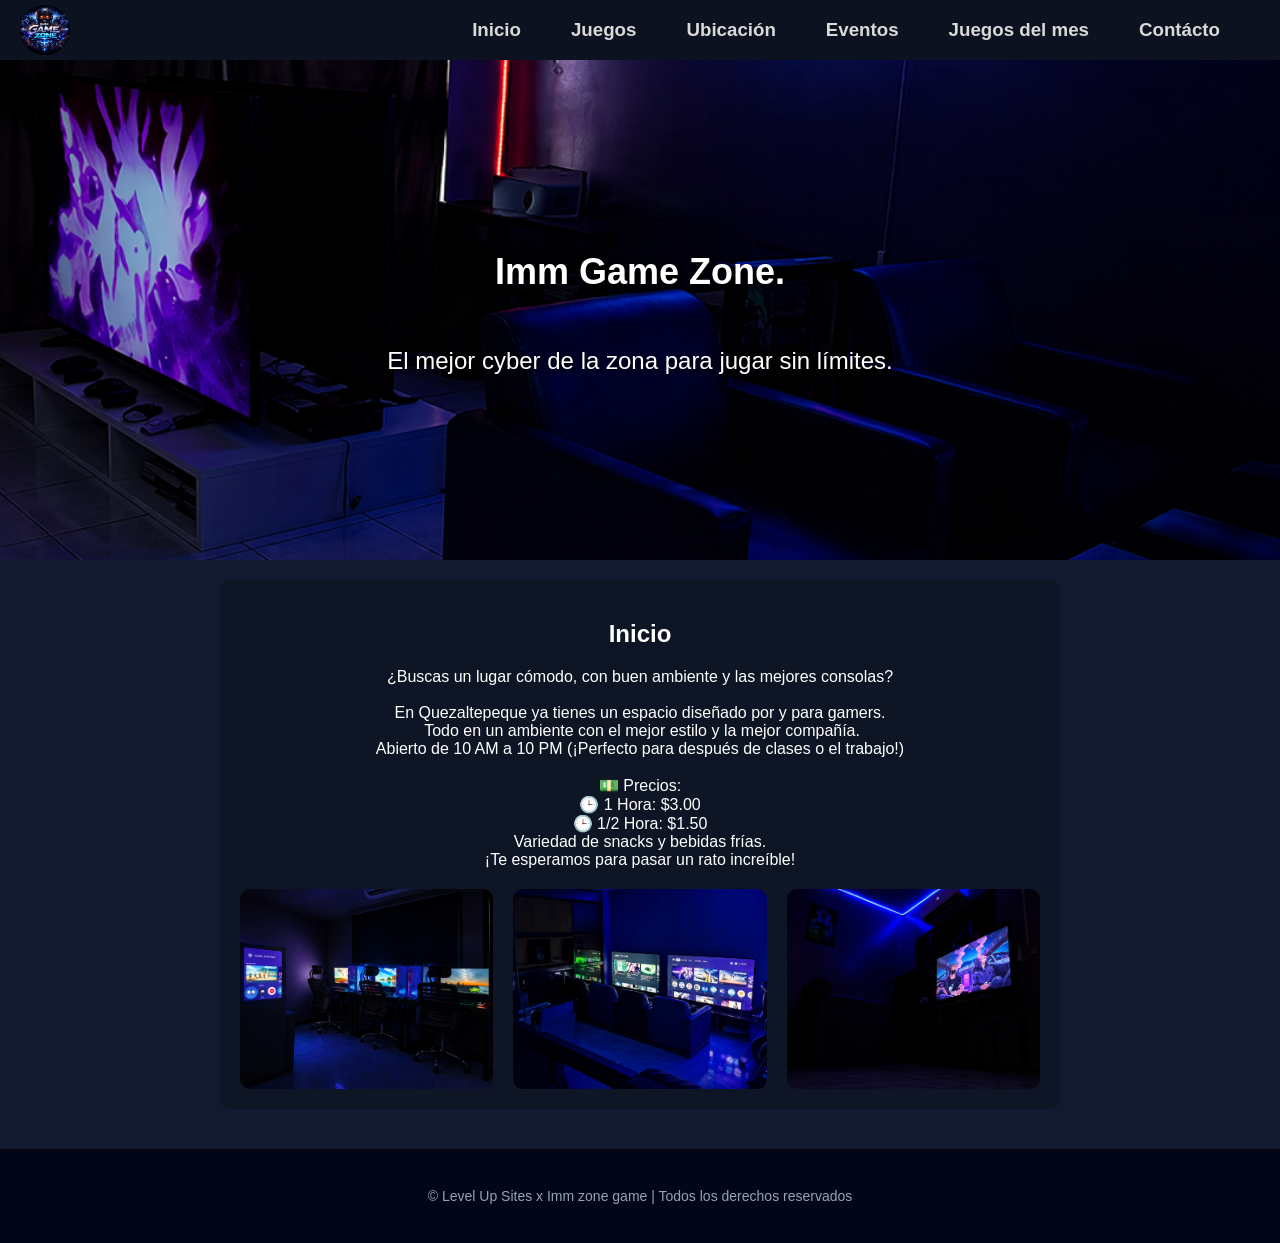
==== index.html @ 9e5a362e "git init" ====
<!DOCTYPE html>
<html lang="en">
<head>
  <meta charset="UTF-8">
  <meta name="viewport" content="width=device-width, initial-scale=1.0">
  <title>Imm game zone</title>
  <link rel="stylesheet" href="style.css">
  <link rel="stylesheet" href="index.js">
  <meta name="description" content="IMM ZONE GAME, el mejor cyber de Quezaltepeque.">

   
    <meta property="og:title" content="IMM ZONE GAME">
    <meta property="og:description" content="IMM ZONE GAME, el mejor cyber de Quezaltepeque.">
    <meta property="og:image" content="https://encrypted-tbn0.gstatic.com/images?q=tbn:ANd9GcR7etiRz93SyvO2CNYMjA_SgQq4_r5ufR9cUQ&s">
    <meta property="og:url" content="https://williamhenryeguizabal-cell.github.io/Imm_zone_game.github.io/">
    <meta property="og:type" content="website">
</head>

<body>
  <header>
    <div class="container-logo"><img src="logo.png" alt="logo" class="logo"></div>
    <div class="container-menu">
      <a href="index.html" class="paginas"><h3>Inicio</h3></a>
      <a href="juegos.html" class="paginas"><h3>Juegos</h3></a>
      <a href="ubicación.html" class="paginas"><h3>Ubicación</h3></a>
      <a href="eventos.html" class="paginas"><h3>Eventos</h3></a>
      <a href="juegos-del-mes.html" class="paginas"><h3>Juegos del mes</h3></a>
      <a href="contactos.html" class="paginas"><h3>Contácto</h3></a>
    </div>
      <!-- <div class="container-buscador">
        <svg xmlns="http://www.w3.org/2000/svg" fill="none" viewBox="0 0 24 24" stroke-width="1.5" stroke="currentColor" class="size-6">
  <path stroke-linecap="round" stroke-linejoin="round" d="m21 21-5.197-5.197m0 0A7.5 7.5 0 1 0 5.196 5.196a7.5 7.5 0 0 0 10.607 10.607Z" />
</svg>


        <input type="text" placeholder="Buscar...">
      </div>
      <svg xmlns="http://www.w3.org/2000/svg" fill="none" viewBox="0 0 24 24" stroke-width="1.5" stroke="currentColor" class="size-6">
  <path stroke-linecap="round" stroke-linejoin="round" d="M6 18 18 6M6 6l12 12" />
</svg>

    </div> -->
  </header>
  <section class="titulo"> <h1>Imm Game Zone.</h1> <p>El mejor cyber de la zona para jugar sin límites.</p></section>

  <section class="inicio"> <h2>Inicio</h2> <p>¿Buscas un lugar cómodo, con buen ambiente y las mejores consolas? <br> <br> En Quezaltepeque ya tienes un espacio diseñado por y para gamers. <br>
​ Todo en un ambiente con el mejor estilo y la mejor compañía. <br>
​Abierto de 10 AM a 10 PM (¡Perfecto para después de clases o el trabajo!) <br> <br>
​
​💵 Precios: <br>
🕒 1 Hora: $3.00 <br>
🕒 1/2 Hora: $1.50 <br>
​
​Variedad de snacks y bebidas frías. <br>
​¡Te esperamos para pasar un rato increíble! </p>
<div class="galeria">
    <img src="galeria-1.png">
    <img src="galeria-2.png">
    <img src="galeria-3.png">
  </div>


</section>
<footer>
    <p>© Level Up Sites x Imm zone game | Todos los derechos reservados</p>
</footer>

  
</body>
</html>
---- style.css ----
body,html {
    font-family: Arial, sans-serif;
    background-color: #111a2e;
    margin: 0;
    padding: 0;
    
    color: #fff;


}

header {
    display: flex;
    justify-content: space-between;
    padding: 20px;
    background-color: #0c121f;
    
    height: 20px;
    color: #000000;

}  
.container-logo {
    display: flex;
    align-items: center;
    gap: 10px;
    position: relative;
    

}

.logo { 
    width: 50px;
    height: auto;
    border-radius: 100%;
}
.container-menu {
    display: flex;
    align-items: center;
    gap: 50px;
    padding: 0 40px;
    color: #dad9d9;

}   
.titulo {
    font-size: 24px;
    color: #000000;
    margin: 0;
    background-image: url('imagen-titulo.png');
    background-size: cover;
    background-position: center;
     height: 500px;
    display: flex;
    flex-direction: column;
    justify-content: center;
    align-items: center;
    color: rgb(255, 255, 255);
    text-shadow: 2px 2px 5px black;
    
}

.paginas {
    color: inherit;
    text-decoration: none;
    
}
.paginas:hover {
    color: #797979;
    
}
 
.inicio { padding: 20px;
    border-radius: 10px;
    max-width: 800px;
    margin: 20px auto;
    text-align: center;
    background-color: #0e1524;
}

.galeria {
            display: flex;
            justify-content: center;
            gap: 20px;
            margin-top: 20px;
        }

        .galeria img {
            flex: 1;              
            max-width: 33.33%; 
            height: 200px;
            object-fit: cover;
            border-radius: 10px;
        }

        .galeria img:hover {
            transform: scale(1.1);
            transition: 0.3s;
        }
 
footer {
            margin-top: 40px;
            padding: 25px;
            background-color: #020617;
            font-size: 14px;
            color: #94a3b8;
            text-align: center;
            
        }        

#mapa {
    height: 400px;
    width: 400px;
    margin: 50px;

    

}        
.info-ubicación { 
    background-color: #020617;
    padding: 20px;
    border-radius: 10px;
    max-width: 700px;
    margin: 20px auto;
    text-align: center;
    position: absolute;
    bottom: 277px;
    right: 55px;





}
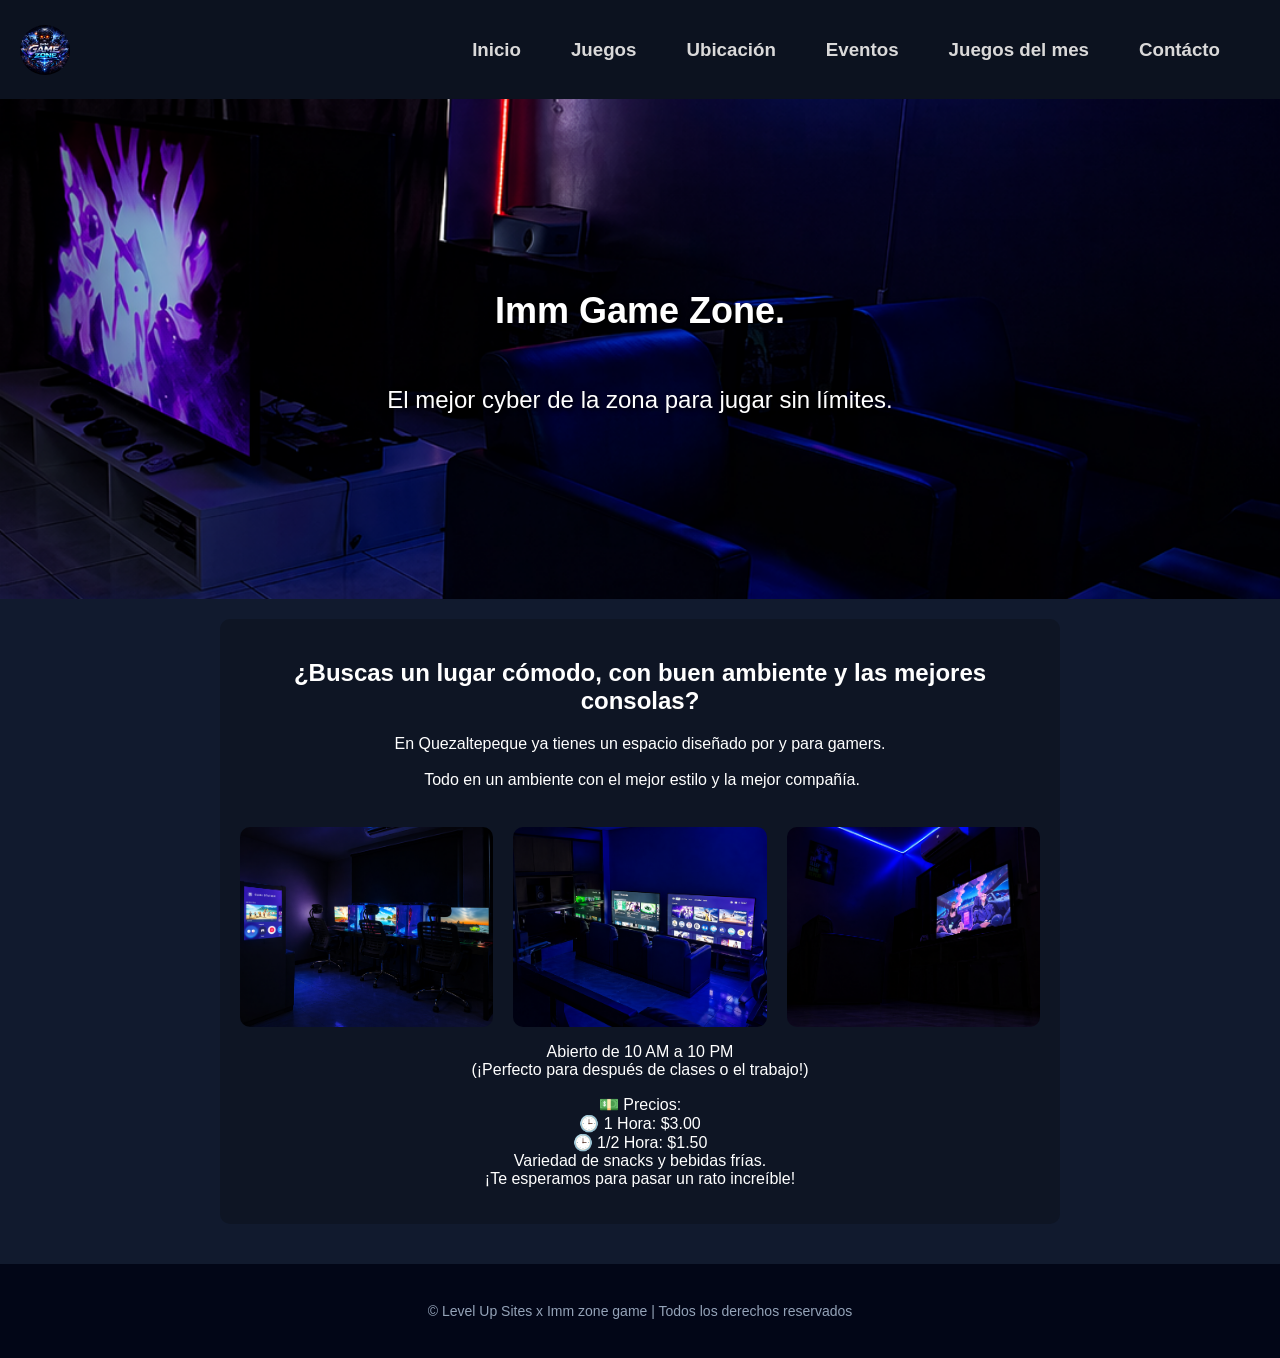
==== commit e03f5e96: "update mobil" ====
--- a/index.html
+++ b/index.html
@@ -5,7 +5,7 @@
   <meta name="viewport" content="width=device-width, initial-scale=1.0">
   <title>Imm game zone</title>
   <link rel="stylesheet" href="style.css">
-  <link rel="stylesheet" href="index.js">
+  <script src="index.js"></script>
   <meta name="description" content="IMM ZONE GAME, el mejor cyber de Quezaltepeque.">
 
    
@@ -19,7 +19,10 @@
 <body>
   <header>
     <div class="container-logo"><img src="logo.png" alt="logo" class="logo"></div>
-    <div class="container-menu">
+    <div class="container-icon-menu" onclick="toggleMenu()" id="icon">
+  ☰
+</div>
+    <div class="container-menu" id="menu">
       <a href="index.html" class="paginas"><h3>Inicio</h3></a>
       <a href="juegos.html" class="paginas"><h3>Juegos</h3></a>
       <a href="ubicación.html" class="paginas"><h3>Ubicación</h3></a>
@@ -27,37 +30,32 @@
       <a href="juegos-del-mes.html" class="paginas"><h3>Juegos del mes</h3></a>
       <a href="contactos.html" class="paginas"><h3>Contácto</h3></a>
     </div>
-      <!-- <div class="container-buscador">
-        <svg xmlns="http://www.w3.org/2000/svg" fill="none" viewBox="0 0 24 24" stroke-width="1.5" stroke="currentColor" class="size-6">
-  <path stroke-linecap="round" stroke-linejoin="round" d="m21 21-5.197-5.197m0 0A7.5 7.5 0 1 0 5.196 5.196a7.5 7.5 0 0 0 10.607 10.607Z" />
-</svg>
+    
+      
+  </header>
+<div id="overlay" class="overlay" onclick="closeMenu()"></div>
 
 
-        <input type="text" placeholder="Buscar...">
-      </div>
-      <svg xmlns="http://www.w3.org/2000/svg" fill="none" viewBox="0 0 24 24" stroke-width="1.5" stroke="currentColor" class="size-6">
-  <path stroke-linecap="round" stroke-linejoin="round" d="M6 18 18 6M6 6l12 12" />
-</svg>
 
-    </div> -->
-  </header>
   <section class="titulo"> <h1>Imm Game Zone.</h1> <p>El mejor cyber de la zona para jugar sin límites.</p></section>
 
-  <section class="inicio"> <h2>Inicio</h2> <p>¿Buscas un lugar cómodo, con buen ambiente y las mejores consolas? <br> <br> En Quezaltepeque ya tienes un espacio diseñado por y para gamers. <br>
+  <section class="inicio"> <h2>¿Buscas un lugar cómodo, con buen ambiente y las mejores consolas? </h2> <p> En Quezaltepeque ya tienes un espacio diseñado por y para gamers. <br> <br>
 ​ Todo en un ambiente con el mejor estilo y la mejor compañía. <br>
-​Abierto de 10 AM a 10 PM (¡Perfecto para después de clases o el trabajo!) <br> <br>
+
 ​
-​💵 Precios: <br>
-🕒 1 Hora: $3.00 <br>
-🕒 1/2 Hora: $1.50 <br>
 ​
-​Variedad de snacks y bebidas frías. <br>
-​¡Te esperamos para pasar un rato increíble! </p>
 <div class="galeria">
     <img src="galeria-1.png">
     <img src="galeria-2.png">
     <img src="galeria-3.png">
   </div>
+  <p>​Abierto de 10 AM a 10 PM <br>(¡Perfecto para después de clases o el trabajo!) </p>
+  <p>💵 Precios: <br>
+🕒 1 Hora: $3.00 <br>
+🕒 1/2 Hora: $1.50 <br>
+​
+​Variedad de snacks y bebidas frías. <br>
+​¡Te esperamos para pasar un rato increíble! </p></p>
 
 
 </section>
@@ -65,6 +63,31 @@
     <p>© Level Up Sites x Imm zone game | Todos los derechos reservados</p>
 </footer>
 
-  
+<script>
+function toggleMenu() {
+  const menu = document.getElementById("menu");
+  const icon = document.getElementById("icon");
+  const overlay = document.getElementById("overlay");
+
+  menu.classList.toggle("active");
+  overlay.classList.toggle("active");
+
+  if (menu.classList.contains("active")) {
+    icon.innerHTML = "✖";
+  } else {
+    icon.innerHTML = "☰";
+  }
+}
+
+function closeMenu() {
+  const menu = document.getElementById("menu");
+  const icon = document.getElementById("icon");
+  const overlay = document.getElementById("overlay");
+
+  menu.classList.remove("active");
+  overlay.classList.remove("active");
+  icon.innerHTML = "☰";
+}
+</script>
 </body>
 </html>
--- a/style.css
+++ b/style.css
@@ -15,7 +15,7 @@
     padding: 20px;
     background-color: #0c121f;
     
-    height: 20px;
+    
     color: #000000;
 
 }  
@@ -40,7 +40,17 @@
     padding: 0 40px;
     color: #dad9d9;
 
+
 }   
+
+.container-icon-menu {
+    display: none;
+    font-size: 30px;
+    cursor: pointer;
+
+
+
+}
 .titulo {
     font-size: 24px;
     color: #000000;
@@ -55,6 +65,7 @@
     align-items: center;
     color: rgb(255, 255, 255);
     text-shadow: 2px 2px 5px black;
+    text-align: center;
     
 }
 
@@ -95,6 +106,7 @@
             transform: scale(1.1);
             transition: 0.3s;
         }
+
  
 footer {
             margin-top: 40px;
@@ -106,27 +118,117 @@
             
         }        
 
+
+
 #mapa {
-    height: 400px;
-    width: 400px;
-    margin: 50px;
-
-    
-
-}        
-.info-ubicación { 
-    background-color: #020617;
-    padding: 20px;
-    border-radius: 10px;
-    max-width: 700px;
+  
+  height: 400px;
+  margin: 20px ;
+     padding: 20px;
+    border-radius: 10px;
+    max-width: 800px;
+    margin: 20px auto;
+    
+}
+
+.info-ubicación {
+  
+  
+  padding: 20px;
+    border-radius: 10px;
+    max-width: 800px;
     margin: 20px auto;
     text-align: center;
-    position: absolute;
-    bottom: 277px;
-    right: 55px;
-
-
-
-
-
-}+    background-color: #0e1524;
+  
+  
+}
+    
+
+
+
+
+
+
+@media (max-width: 768px) {
+
+  header {
+    flex-direction: row;
+    align-items: center;
+  }
+  .container-menu a h3 {
+  font-size: 16px;
+  
+}
+
+
+ 
+  .container-menu {
+    position: fixed;
+  top: 0;
+  right: -100%; /* oculto fuera de pantalla */
+  
+  width: 60%; /* podés probar 50% si querés más pequeño */
+  height: 100vh;
+
+  background-color: #111a2e;
+  display: flex;
+  flex-direction: column;
+  padding-top: 80px;
+  gap: 20px;
+
+  transition: right 0.3s ease;
+  z-index: 1000;
+  box-shadow: -5px 0 15px rgba(0,0,0,0.5);
+  }
+  .container-menu.active {
+     right: 0;
+  }
+  .container-icon-menu {
+    display: block;
+    color: #fff;
+  }
+  .overlay {
+  position: fixed;
+  top: 0;
+  left: 0;
+  width: 100%;
+  height: 100%;
+  background: rgba(0,0,0,0.5);
+  display: none;
+  z-index: 900;
+}
+
+.overlay.active {
+  display: block;
+}
+
+
+  .galeria {
+    flex-direction: row;
+  }
+
+  .galeria img {
+    max-width: 100%;
+    height: auto;
+   width: 105px;
+  }
+
+  #mapa {
+    
+    margin: 20px ;
+     padding: 20px;
+    border-radius: 10px;
+    max-width: 800px;
+    margin: 20px auto;
+    height: 250px;
+    width: 250px;
+  }
+
+  .titulo {
+    height: 300px;
+    font-size: 18px;
+  }
+  
+}
+
